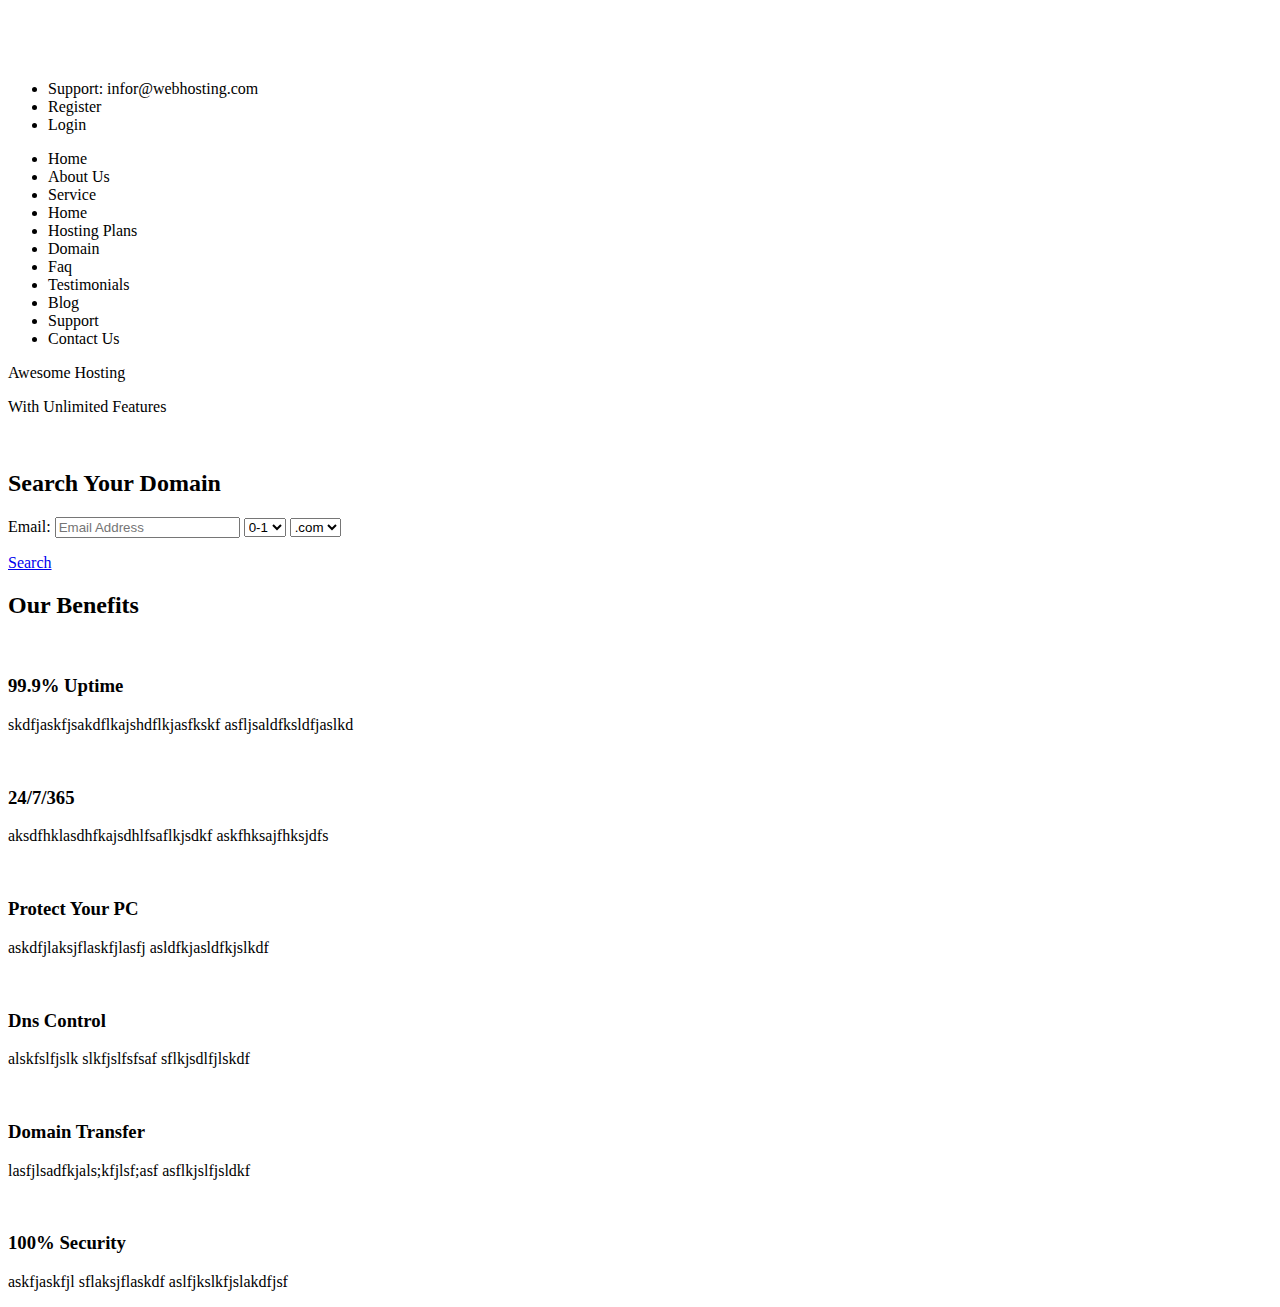
==== index.html @ 9ab11eeb "test" ====
<!DOCTYPE html>
<html>

<head>
    <meta charset="UTF-8">
    <title></title>
    <link rel="stylesheet" type="text/css" href="css/main.css">
</head>

<body>
    <header>
        <div class="wrapper">
            <div class="row">
                <div>
                    <h1><img></h1>
                </div>
                <nav>
                    <ul>
                        <li><a>Support: infor@webhosting.com</a></li>
                        <li><a>Register</a></li>
                        <li><a>Login</a></li>
                    </ul>
                </nav>
            </div>
            <nav>
                <ul>
                    <li><a>Home</a></li>
                    <li><a>About Us</a></li>
                    <li><a>Service</a></li>
                    <li><a>Home</a></li>
                    <li><a>Hosting Plans</a></li>
                    <li><a>Domain</a></li>
                    <li><a>Faq</a></li>
                    <li><a>Testimonials</a></li>
                    <li><a>Blog</a></li>
                    <li><a>Support</a></li>
                    <li><a>Contact Us</a></li>
                </ul>
            </nav>
        </div>
        <div class="bg-img">
            <div class="wrapper">
                <p>Awesome Hosting</p>
                <p>With Unlimited Features</p>
            </div>
        </div>
    </header>

    <section>
        <div class="wrapper row">
            <header>
                <img>
                <h2>Search Your Domain</h2>
            </header>
            <form>
                <label for="email">Email:</label>
                <input type="text" id="email" name="email" placeholder="Email Address">

                <select name="year">
                    <option value="0-1">0-1</option>
                    <option value="2-3">2-3</option>
                    <option value="4-5">4-5</option>
                    <option value="5-6">5-6</option>
                </select>

                <select name="year">
                    <option value=".com">.com</option>
                    <option value=".org">.org</option>
                    <option value=".net">.net</option>
                    <option value=".edu">.edu</option>
                </select>
                <p><a href="#">Search</a></p>

            </form>
        </div>
    </section>

    <section class="wrapper">
        <header>
            <h2>Our Benefits</h2>
        </header>
        <!--First Div Row-->
        <div class="row">
            <!--First Section Row-->
            <section class="row">
                <img>
                <div>
                    <header>
                        <h3>99.9% Uptime</h3>
                    </header>
                    <p>skdfjaskfjsakdflkajshdflkjasfkskf
                        asfljsaldfksldfjaslkd</p>
                </div>
            </section>
            <!--Second Section Row-->
            <section class="row">
                <img>
                <div>
                    <header>
                        <h3>24/7/365</h3>
                    </header>
                    <p>aksdfhklasdhfkajsdhlfsaflkjsdkf
                        askfhksajfhksjdfs</p>
                </div>
            </section>
            <!--Third Section Row-->
            <section class="row">
                <img>
                <div>
                    <header>
                        <h3>Protect Your PC</h3>
                    </header>
                    <p>askdfjlaksjflaskfjlasfj
                        asldfkjasldfkjslkdf</p>
                </div>
            </section>
        </div>

        <!--Second Div Row-->
        <div class="row">
            <!--First Section Row-->
            <section class="row">
                <img>
                <div>
                    <header>
                        <h3>Dns Control</h3>
                    </header>
                    <p>alskfslfjslk slkfjslfsfsaf
                        sflkjsdlfjlskdf</p>
                </div>
            </section>
            <!--Second Section Row-->
            <section class="row">
                <img>
                <div>
                    <header>
                        <h3>Domain Transfer</h3>
                    </header>
                    <p>lasfjlsadfkjals;kfjlsf;asf
                        asflkjslfjsldkf</p>
                </div>
            </section>
            <!--Third Section Row-->
            <section class="row">
                <img>
                <div>
                    <header>
                        <h3>100% Security</h3>
                    </header>
                    <p>askfjaskfjl sflaksjflaskdf
                        aslfjkslkfjslakdfjsf</p>
                </div>
            </section>
        </div>

    </section>
</body>
---- css/main.css ----
@charset "UTF-8";
/* CSS Document */


/*--------------------------------------------------------------
>>> CSS STANDARDS
----------------------------------------------------------------
1. Place in appropriate section
2. Add new sections to the Table of Contents as needed
3. Order properties consistently inside each declaration i.e. alphabetically or by function 
4. Declaration selectors should each occupy a new line
5. Enter one new line between rules
6. Enter more than one new line between categories 
--------------------------------------------------------------*/

/*--------------------------------------------------------------
>>> TABLE OF CONTENTS:
----------------------------------------------------------------
1.0 - Settings: used with preprocessors and contain font, colors definitions, etc.
2.0 - Tools: globally used mixins and functions. Use for preprocessor only.
3.0 - Generic: reset and/or normalize styles, box-sizing definition, etc. 
4.0 - Elements: styling for bare/generic HTML elements 
        - Forms
        - Lists
        - Media
        - Tables
        - Typography: Headings, Paragraphs, Blockquotes, Anchors
5.0 - Objects: class-based selectors which define undecorated design patterns, building blocks
        - Framework
6.0 - Components: specific designed components
        - Buttons
        - Header
        - Navigation 
7.0 - Utilities: utilities and helper classes with ability to override anything which goes before in the triangle, eg. hide helper class
        - Alignment	    
        - Color
        - Size

--------------------------------------------------------------*/

/*--------------------------------------------------------------
4.0 - ELEMENTS 
-------------------------------------------------------------- */

/* -- FORMS -- */
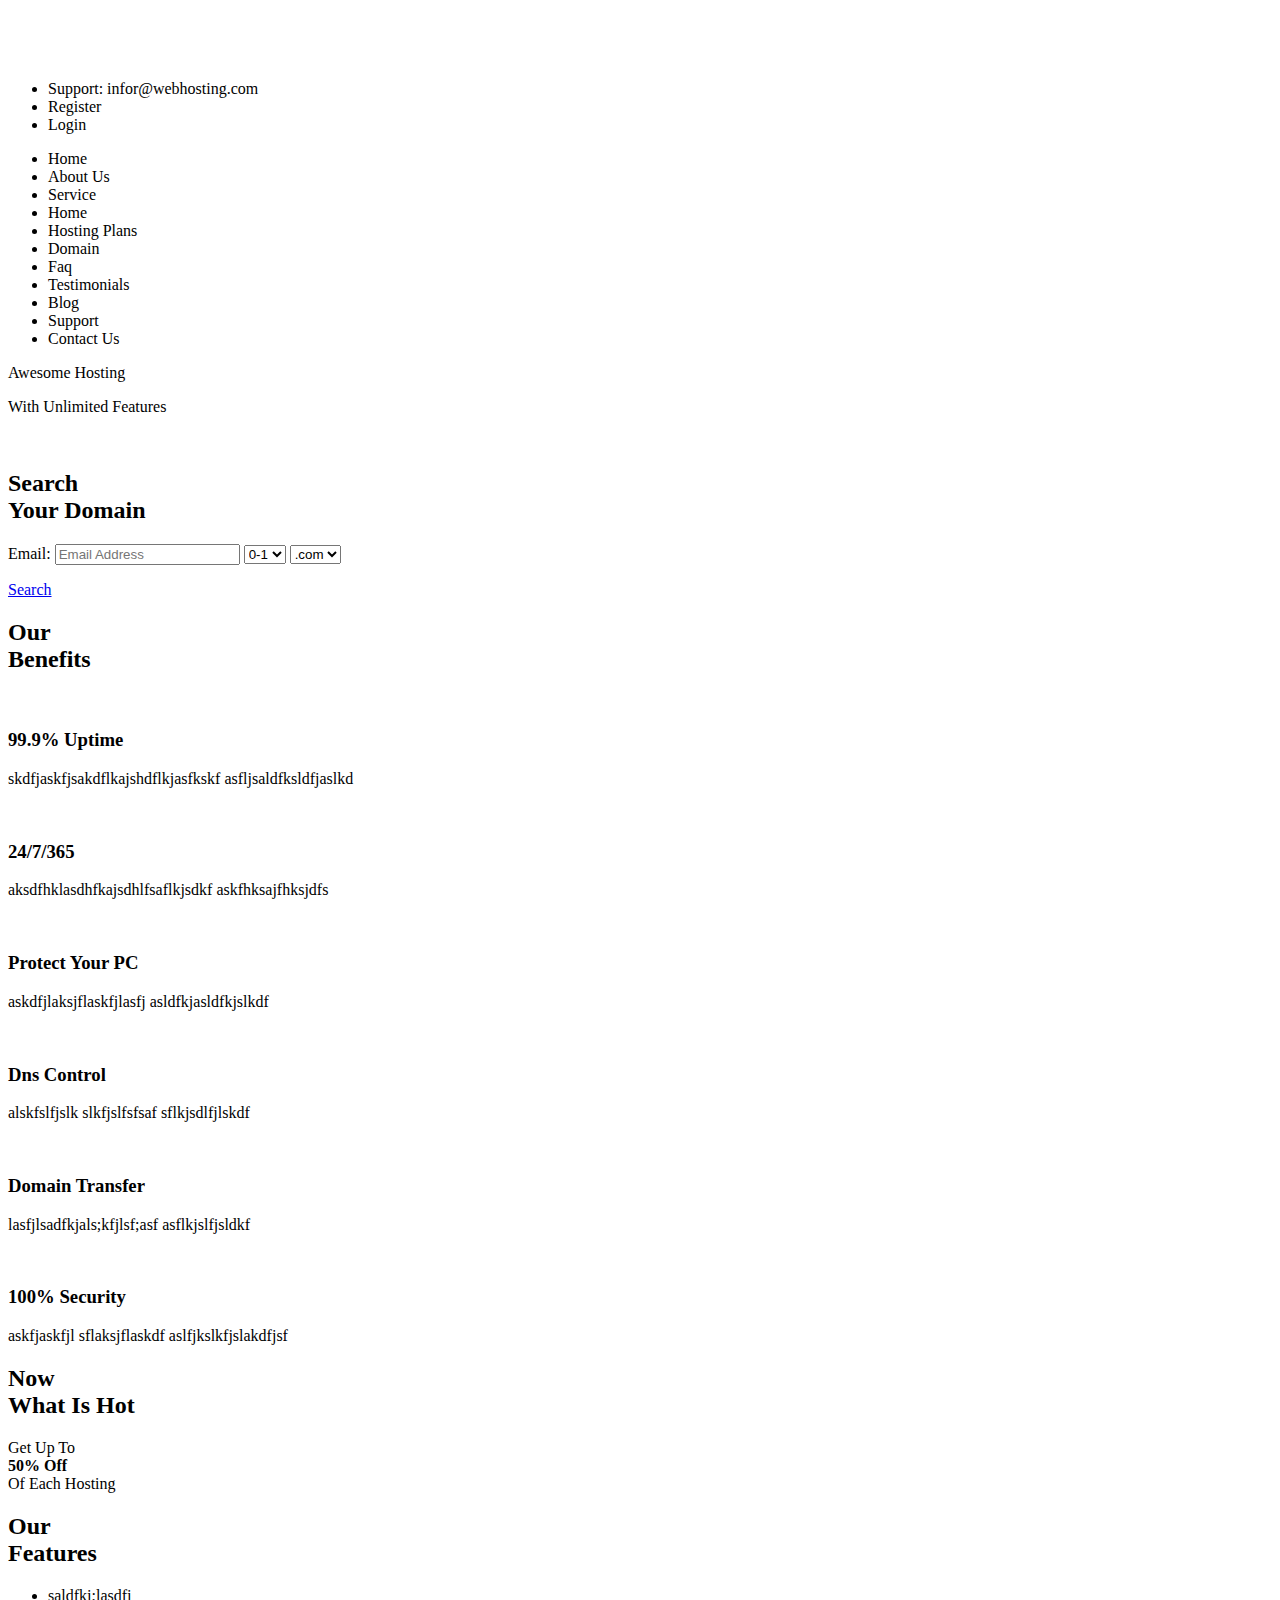
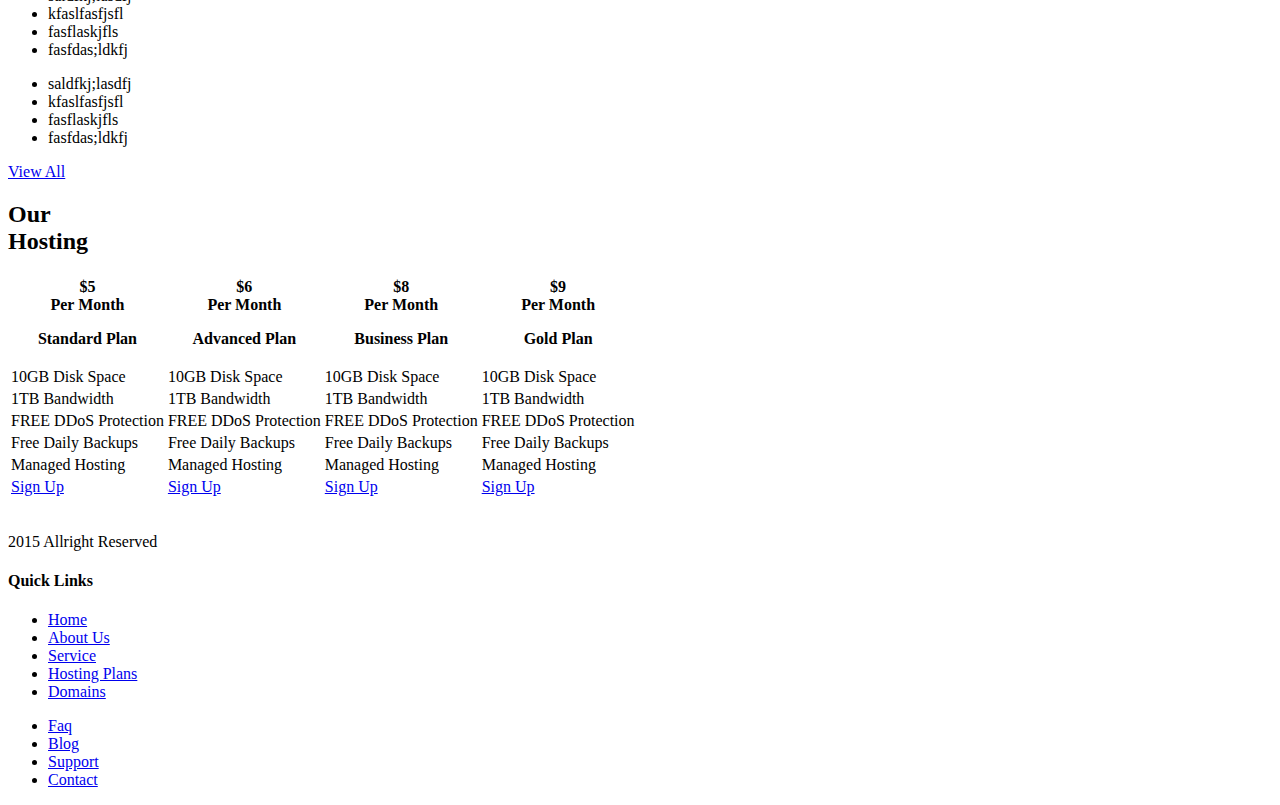
==== commit 0b359847: "Almost Finished HTML" ====
--- a/index.html
+++ b/index.html
@@ -50,7 +50,7 @@
         <div class="wrapper row">
             <header>
                 <img>
-                <h2>Search Your Domain</h2>
+                <h2>Search<br> Your Domain</h2>
             </header>
             <form>
                 <label for="email">Email:</label>
@@ -77,7 +77,7 @@
 
     <section class="wrapper">
         <header>
-            <h2>Our Benefits</h2>
+            <h2>Our<br> Benefits</h2>
         </header>
         <!--First Div Row-->
         <div class="row">
@@ -154,4 +154,162 @@
         </div>
 
     </section>
+
+    <div id="bg-yellow">
+        <div class="wrapper row">
+            <section>
+                <header>
+                    <h2>Now <br>What Is Hot</h2>
+                </header>
+                <div id="bg-white">
+                    <p>Get Up To <br><b>50% Off</b><br>Of Each Hosting</p>
+                </div>
+            </section>
+
+            <section>
+                <header>
+                    <h2>Our<br> Features</h2>
+                </header>
+
+                <!--FIRST DIV-->
+                <div class="row">
+                    <div>
+                        <ul>
+                            <li>saldfkj;lasdfj</li>
+                            <li>kfaslfasfjsfl</li>
+                            <li>fasflaskjfls</li>
+                            <li>fasfdas;ldkfj</li>
+                        </ul>
+                    </div>
+
+                    <!--SECOND DIV-->
+                    <div>
+                        <ul>
+                            <li>saldfkj;lasdfj</li>
+                            <li>kfaslfasfjsfl</li>
+                            <li>fasflaskjfls</li>
+                            <li>fasfdas;ldkfj</li>
+                        </ul>
+                    </div>
+                </div>
+
+                <p><a href="#">View All</a></p>
+
+            </section>
+        </div>
+    </div>
+
+    <section class="wrapper">
+        <header>
+            <h2>Our <br>Hosting</h2>
+        </header>
+
+        <!--TABLE-->
+
+        <table>
+            <thead>
+                <tr>
+                    <th>$5 <br>Per Month<br>
+                        <p>Standard Plan</p>
+                    </th>
+                    <th>$6 <br>Per Month<br>
+                        <p>Advanced Plan</p>
+                    </th>
+                    <th>$8 <br>Per Month<br>
+                        <p>Business Plan</p>
+                    </th>
+                    <th>$9 <br>Per Month<br>
+                        <p>Gold Plan</p>
+                    </th>
+                </tr>
+            </thead>
+
+            <tbody>
+
+                <!--FIRST TR-->
+                <tr>
+                    <td>10GB Disk Space</td>
+                    <td>10GB Disk Space</td>
+                    <td>10GB Disk Space</td>
+                    <td>10GB Disk Space</td>
+                </tr>
+                <!--SECOND TR-->
+                <tr>
+                    <td>1TB Bandwidth</td>
+                    <td>1TB Bandwidth</td>
+                    <td>1TB Bandwidth</td>
+                    <td>1TB Bandwidth</td>
+                </tr>
+                <!--THIRD TR-->
+                <tr>
+                    <td>FREE DDoS Protection</td>
+                    <td>FREE DDoS Protection</td>
+                    <td>FREE DDoS Protection</td>
+                    <td>FREE DDoS Protection</td>
+                </tr>
+                <!--FOURTH TR-->
+                <tr>
+                    <td>Free Daily Backups</td>
+                    <td>Free Daily Backups</td>
+                    <td>Free Daily Backups</td>
+                    <td>Free Daily Backups</td>
+                </tr>
+                <!--FIFTH TR-->
+                <tr>
+                    <td>Managed Hosting</td>
+                    <td>Managed Hosting</td>
+                    <td>Managed Hosting</td>
+                    <td>Managed Hosting</td>
+                </tr>
+                <!--SIGN UP TR-->
+                <tr>
+                    <td><a href="#">Sign Up</a></td>
+                    <td><a href="#">Sign Up</a></td>
+                    <td><a href="#">Sign Up</a></td>
+                    <td><a href="#">Sign Up</a></td>
+                </tr>
+
+            </tbody>
+        </table>
+    </section>
+
+    <footer>
+        <div class="wrapper row">
+            <div>
+                <img>
+                <p>2015 <!--INSERT COPY RIGHT THING-->Allright Reserved</p>
+            </div>
+            <section>
+                <h4>Quick Links</h4>
+                <nav class="row">
+
+                    <!--FIRST DIV-->
+                    <div>
+                        <ul>
+                            <li><a href="#">Home</a></li>
+                            <li><a href="#">About Us</a></li>
+                            <li><a href="#">Service</a></li>
+                            <li><a href="#">Hosting Plans</a></li>
+                            <li><a href="#">Domains</a></li>
+                        </ul>
+                    </div>
+
+                     <!--SECOND DIV-->
+                     <div>
+                            <ul>
+                                <li><a href="#">Faq</a></li>
+                                <li><a href="#">Blog</a></li>
+                                <li><a href="#">Support</a></li>
+                                <li><a href="#">Contact</a></li>
+                            </ul>
+                        </div>
+
+                </nav>
+            </section>
+        </div>
+    </footer>
+
+
+
+
 </body>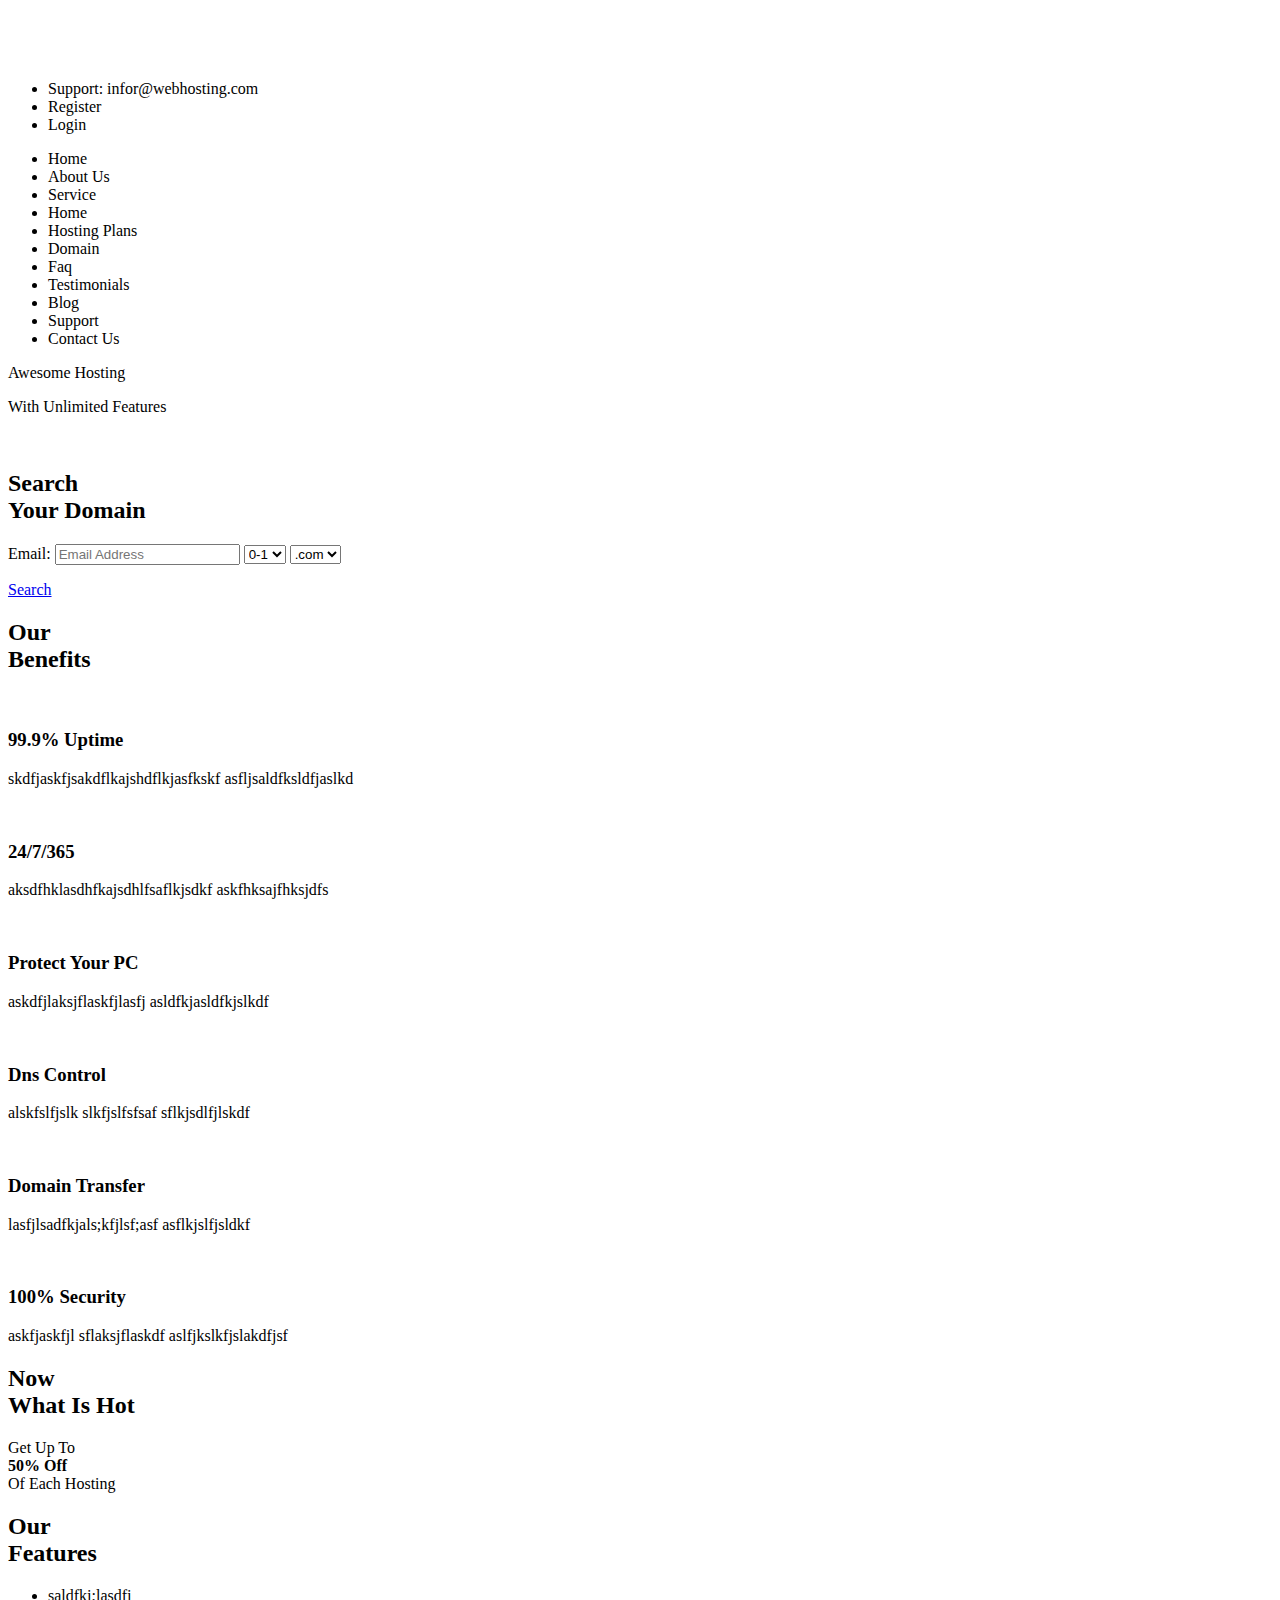
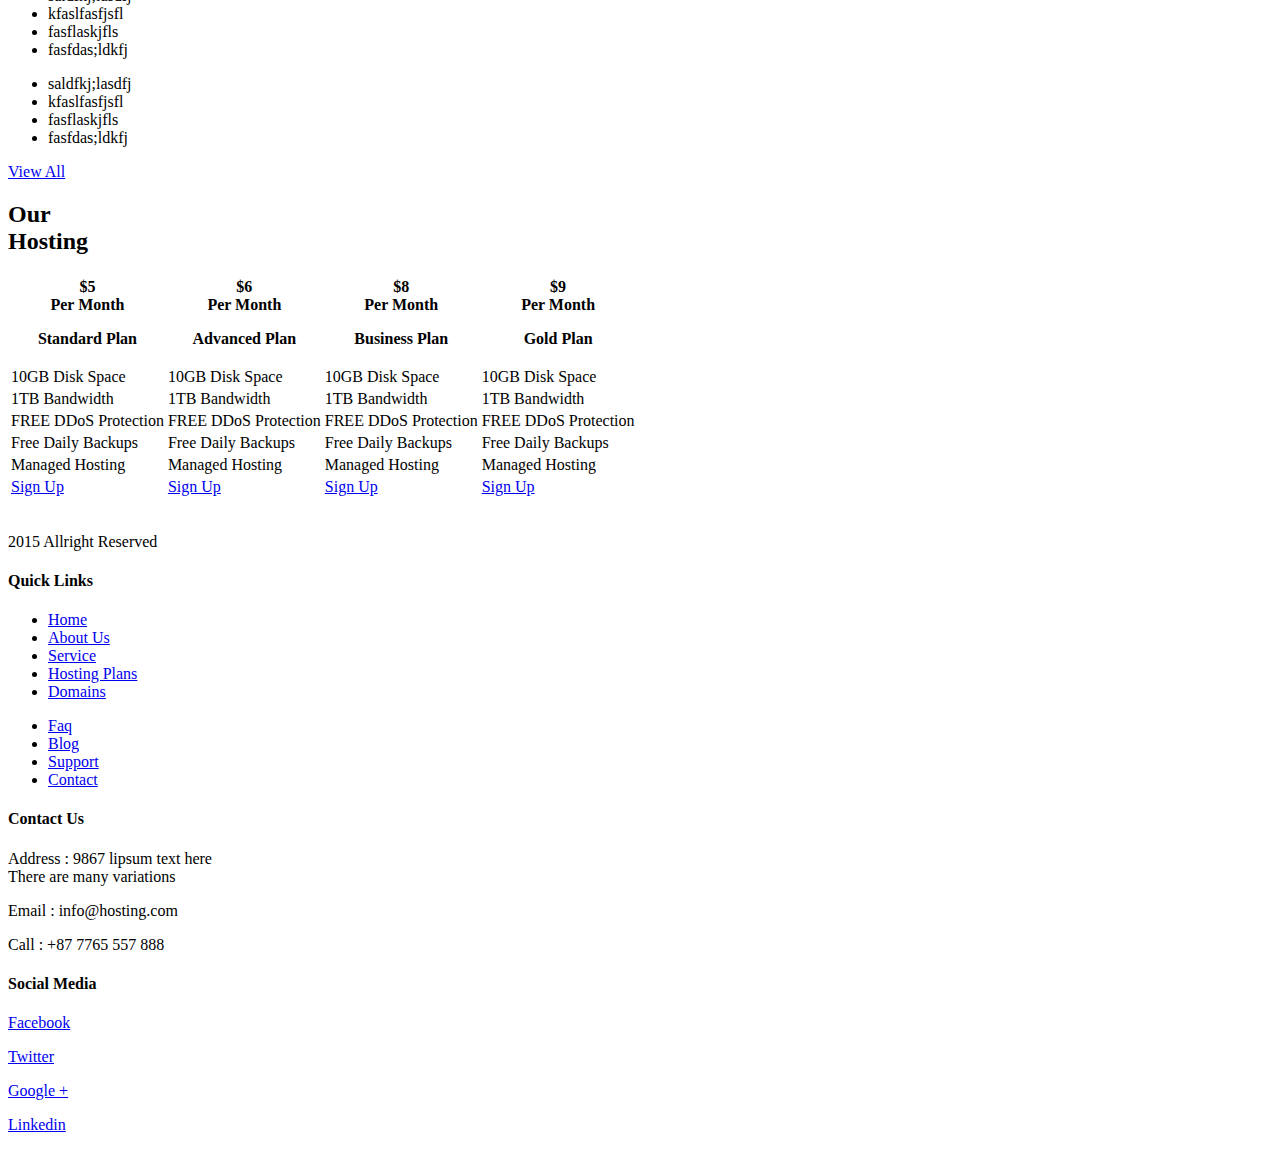
==== commit 6979fcad: "Finished HTML" ====
--- a/index.html
+++ b/index.html
@@ -277,7 +277,8 @@
         <div class="wrapper row">
             <div>
                 <img>
-                <p>2015 <!--INSERT COPY RIGHT THING-->Allright Reserved</p>
+                <p>2015
+                    <!--INSERT COPY RIGHT THING-->Allright Reserved</p>
             </div>
             <section>
                 <h4>Quick Links</h4>
@@ -294,18 +295,32 @@
                         </ul>
                     </div>
 
-                     <!--SECOND DIV-->
-                     <div>
-                            <ul>
-                                <li><a href="#">Faq</a></li>
-                                <li><a href="#">Blog</a></li>
-                                <li><a href="#">Support</a></li>
-                                <li><a href="#">Contact</a></li>
-                            </ul>
-                        </div>
-
+                    <!--SECOND DIV-->
+                    <div>
+                        <ul>
+                            <li><a href="#">Faq</a></li>
+                            <li><a href="#">Blog</a></li>
+                            <li><a href="#">Support</a></li>
+                            <li><a href="#">Contact</a></li>
+                        </ul>
+                    </div>
                 </nav>
             </section>
+
+            <section>
+                <h4>Contact Us</h4>
+                <p>Address : 9867 lipsum text here <br> There are many variations</p>
+                <p>Email : info@hosting.com</p>
+                <p>Call : +87 7765 557 888</p>
+            </section>
+
+            <section>
+                <h4>Social Media</h4>
+                <p><a href="https://www.facebook.com/">Facebook</a></p>
+                <p><a href="https://twitter.com/?lang=en">Twitter</a></p>
+                <p><a href="https://aboutme.google.com/u/0/?referer=gplus">Google +</a></p>
+                <p><a href="https://www.linkedin.com/">Linkedin</a></p>
+            </section>
         </div>
     </footer>
 
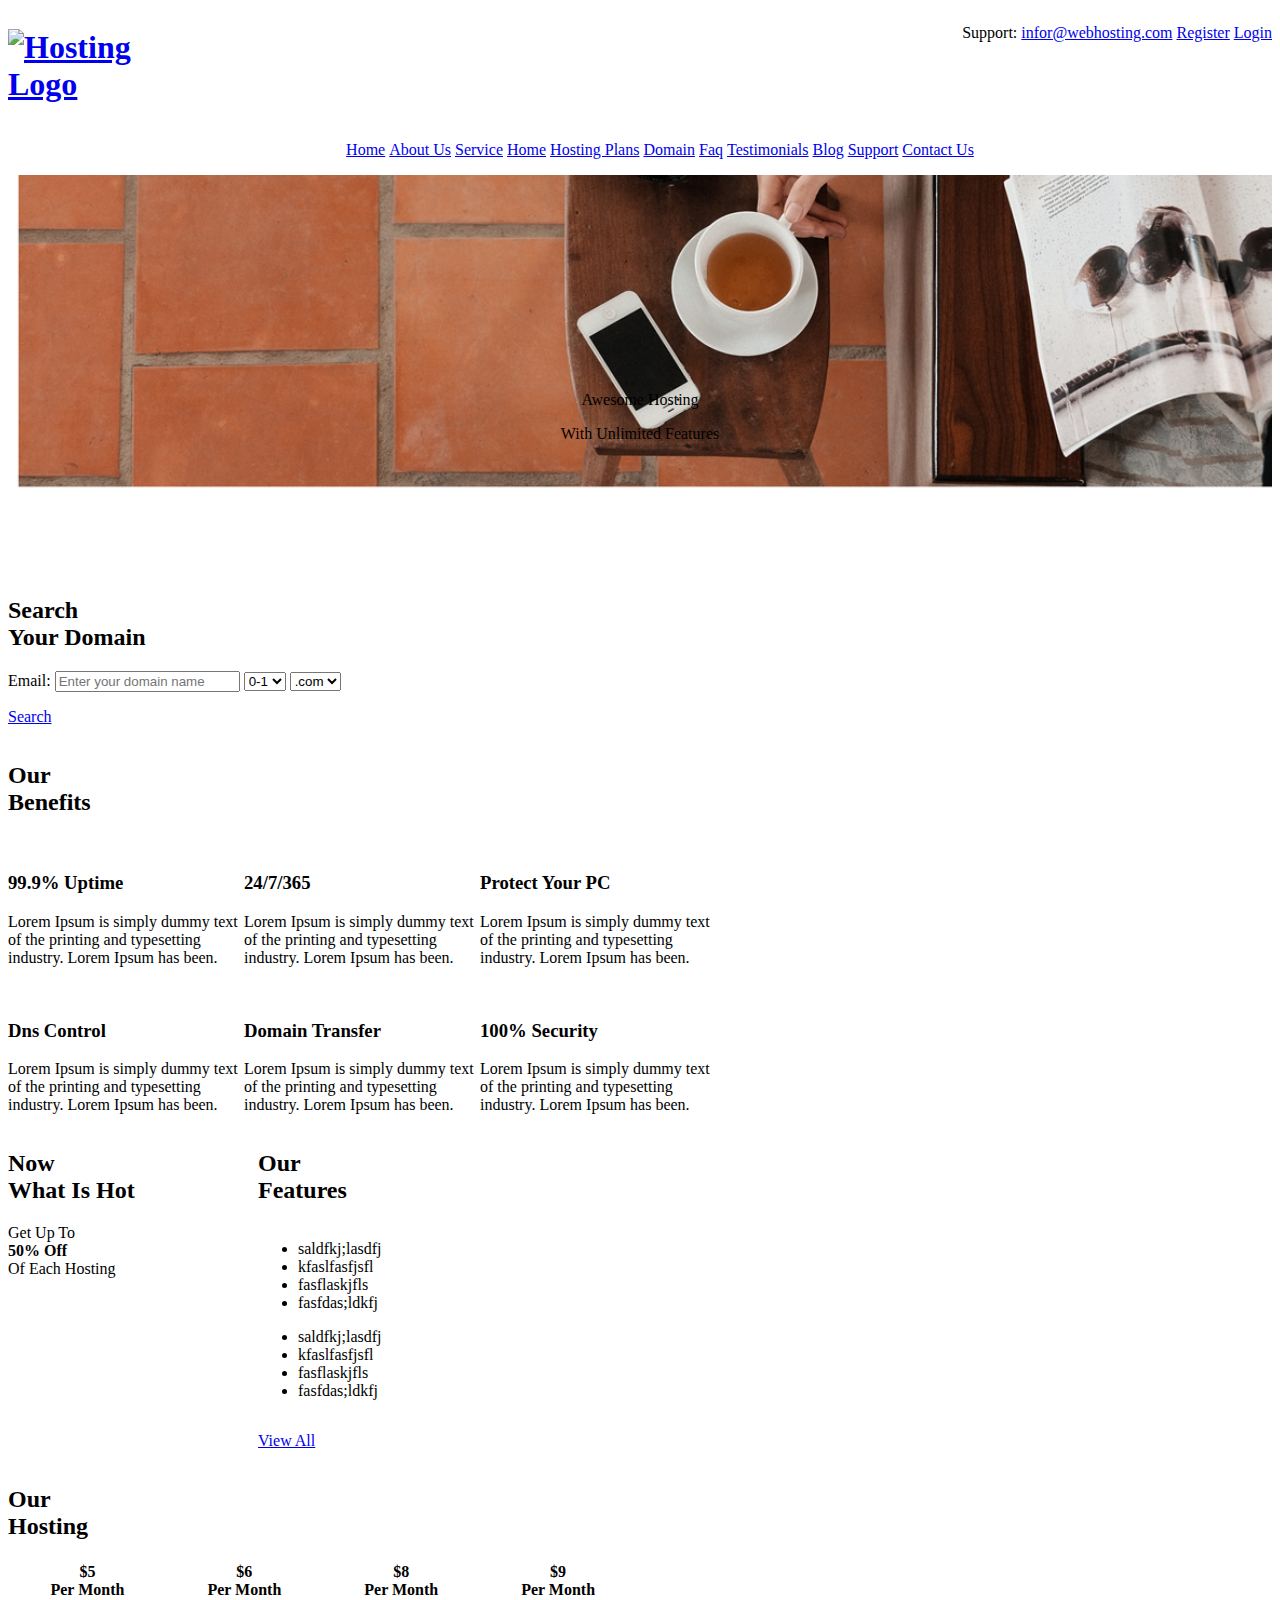
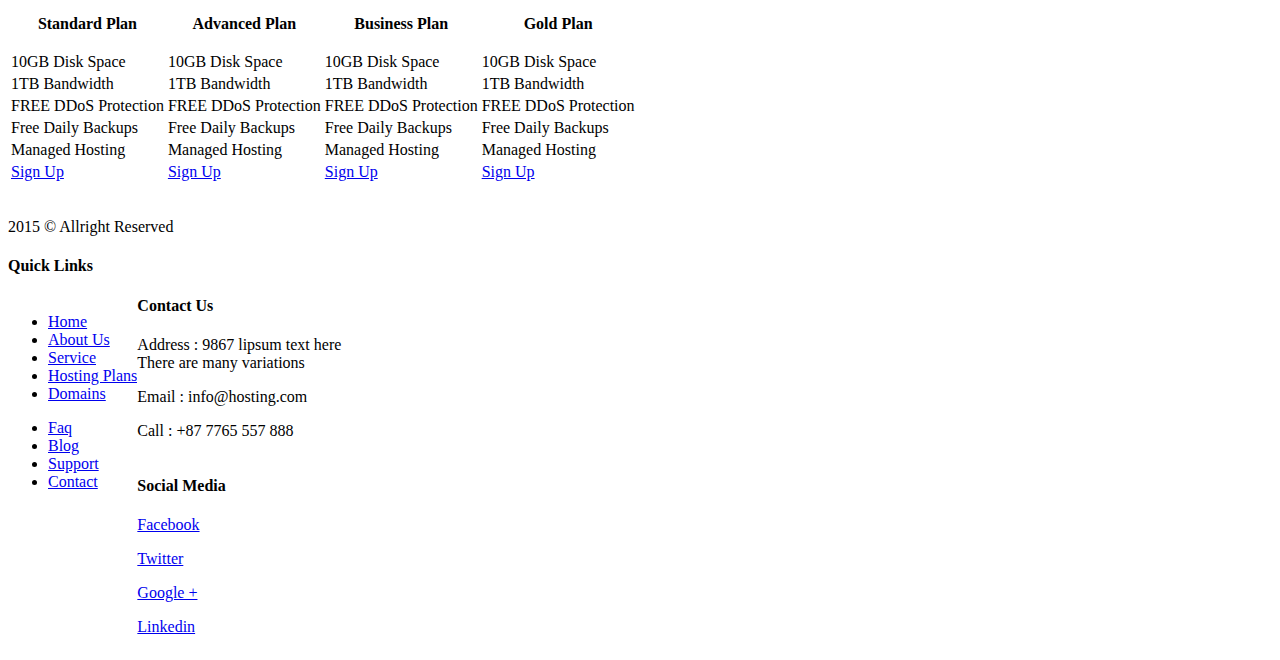
==== commit 4a3c6b6d: "Started working on CSS and finished HTML" ====
--- a/index.html
+++ b/index.html
@@ -11,34 +11,34 @@
     <header>
         <div class="wrapper">
             <div class="row">
-                <div>
-                    <h1><img></h1>
+                <div id="logo">
+                    <h1><a href="#"><img src="" alt="Hosting Logo"></a></h1>
                 </div>
                 <nav>
                     <ul>
-                        <li><a>Support: infor@webhosting.com</a></li>
-                        <li><a>Register</a></li>
-                        <li><a>Login</a></li>
+                        <li><a>Support: <a href="mailto:infor@webhosting.com">infor@webhosting.com</a></li>
+                        <li><a href="#">Register</a></li>
+                        <li><a href="#">Login</a></li>
                     </ul>
                 </nav>
             </div>
             <nav>
                 <ul>
-                    <li><a>Home</a></li>
-                    <li><a>About Us</a></li>
-                    <li><a>Service</a></li>
-                    <li><a>Home</a></li>
-                    <li><a>Hosting Plans</a></li>
-                    <li><a>Domain</a></li>
-                    <li><a>Faq</a></li>
-                    <li><a>Testimonials</a></li>
-                    <li><a>Blog</a></li>
-                    <li><a>Support</a></li>
-                    <li><a>Contact Us</a></li>
+                    <li><a href="#">Home</a></li>
+                    <li><a href="#">About Us</a></li>
+                    <li><a href="#">Service</a></li>
+                    <li><a href="#">Home</a></li>
+                    <li><a href="#">Hosting Plans</a></li>
+                    <li><a href="#">Domain</a></li>
+                    <li><a href="#">Faq</a></li>
+                    <li><a href="#">Testimonials</a></li>
+                    <li><a href="#">Blog</a></li>
+                    <li><a href="#">Support</a></li>
+                    <li><a href="#">Contact Us</a></li>
                 </ul>
             </nav>
         </div>
-        <div class="bg-img">
+        <div id="bg-header">
             <div class="wrapper">
                 <p>Awesome Hosting</p>
                 <p>With Unlimited Features</p>
@@ -54,7 +54,7 @@
             </header>
             <form>
                 <label for="email">Email:</label>
-                <input type="text" id="email" name="email" placeholder="Email Address">
+                <input type="text" id="email" name="email" placeholder="Enter your domain name">
 
                 <select name="year">
                     <option value="0-1">0-1</option>
@@ -63,7 +63,7 @@
                     <option value="5-6">5-6</option>
                 </select>
 
-                <select name="year">
+                <select name="domain">
                     <option value=".com">.com</option>
                     <option value=".org">.org</option>
                     <option value=".net">.net</option>
@@ -82,36 +82,33 @@
         <!--First Div Row-->
         <div class="row">
             <!--First Section Row-->
-            <section class="row">
+            <section class="col-1-3 row">
                 <img>
                 <div>
                     <header>
                         <h3>99.9% Uptime</h3>
                     </header>
-                    <p>skdfjaskfjsakdflkajshdflkjasfkskf
-                        asfljsaldfksldfjaslkd</p>
+                    <p>Lorem Ipsum is simply dummy text of the printing and typesetting industry. Lorem Ipsum has been.</p>
                 </div>
             </section>
             <!--Second Section Row-->
-            <section class="row">
+            <section class="col-1-3 row">
                 <img>
                 <div>
                     <header>
                         <h3>24/7/365</h3>
                     </header>
-                    <p>aksdfhklasdhfkajsdhlfsaflkjsdkf
-                        askfhksajfhksjdfs</p>
+                    <p>Lorem Ipsum is simply dummy text of the printing and typesetting industry. Lorem Ipsum has been.</p>
                 </div>
             </section>
             <!--Third Section Row-->
-            <section class="row">
+            <section class="col-1-3 row">
                 <img>
                 <div>
                     <header>
                         <h3>Protect Your PC</h3>
                     </header>
-                    <p>askdfjlaksjflaskfjlasfj
-                        asldfkjasldfkjslkdf</p>
+                    <p>Lorem Ipsum is simply dummy text of the printing and typesetting industry. Lorem Ipsum has been.</p>
                 </div>
             </section>
         </div>
@@ -119,36 +116,33 @@
         <!--Second Div Row-->
         <div class="row">
             <!--First Section Row-->
-            <section class="row">
+            <section class="col-1-3 row">
                 <img>
                 <div>
                     <header>
                         <h3>Dns Control</h3>
                     </header>
-                    <p>alskfslfjslk slkfjslfsfsaf
-                        sflkjsdlfjlskdf</p>
+                    <p>Lorem Ipsum is simply dummy text of the printing and typesetting industry. Lorem Ipsum has been.</p>
                 </div>
             </section>
             <!--Second Section Row-->
-            <section class="row">
+            <section class="col-1-3 row">
                 <img>
                 <div>
                     <header>
                         <h3>Domain Transfer</h3>
                     </header>
-                    <p>lasfjlsadfkjals;kfjlsf;asf
-                        asflkjslfjsldkf</p>
+                    <p>Lorem Ipsum is simply dummy text of the printing and typesetting industry. Lorem Ipsum has been.</p>
                 </div>
             </section>
             <!--Third Section Row-->
-            <section class="row">
+            <section class="col-1-3 row">
                 <img>
                 <div>
                     <header>
                         <h3>100% Security</h3>
                     </header>
-                    <p>askfjaskfjl sflaksjflaskdf
-                        aslfjkslkfjslakdfjsf</p>
+                    <p>Lorem Ipsum is simply dummy text of the printing and typesetting industry. Lorem Ipsum has been.</p>
                 </div>
             </section>
         </div>
@@ -261,15 +255,17 @@
                     <td>Managed Hosting</td>
                     <td>Managed Hosting</td>
                 </tr>
-                <!--SIGN UP TR-->
+            </tbody>
+            <!--SIGN UP TR-->
+            <tfoot>
                 <tr>
                     <td><a href="#">Sign Up</a></td>
                     <td><a href="#">Sign Up</a></td>
                     <td><a href="#">Sign Up</a></td>
                     <td><a href="#">Sign Up</a></td>
                 </tr>
-
-            </tbody>
+            </tfoot>
+
         </table>
     </section>
 
@@ -277,8 +273,7 @@
         <div class="wrapper row">
             <div>
                 <img>
-                <p>2015
-                    <!--INSERT COPY RIGHT THING-->Allright Reserved</p>
+                <p>2015 © Allright Reserved</p>
             </div>
             <section>
                 <h4>Quick Links</h4>
--- a/css/main.css
+++ b/css/main.css
@@ -42,4 +42,55 @@
 4.0 - ELEMENTS 
 -------------------------------------------------------------- */
 
-/* -- FORMS -- */ +/* -- FORMS -- */ 
+
+/*--------------------------------------------------------------
+5.0 - OBJECTS 
+-------------------------------------------------------------- */
+
+/* -- Framework -- */
+
+.row {
+        overflow: auto;
+}
+
+#bg-header {
+        background:url("../img/bg-coffee.png") no-repeat center;
+        background-size: cover;
+        padding-top: 200px;
+        padding-bottom: 100px;
+}
+
+#bg-header, div.wrapper > nav > ul {
+        text-align: center;
+}
+
+#bg-header > div {
+        margin: 0 auto;
+}
+
+div.wrapper > nav > ul > li, div > nav > ul > li {
+        display: inline-block;
+}
+
+.col-1-3 {
+        width: 236px;
+}
+
+#logo {
+        width: 170px;
+        float: left;
+}
+
+body > header > div.wrapper > div > nav {
+        float: right;
+}
+
+.col-1-3, #bg-yellow > div > section:nth-child(1), body > footer > div > section:nth-child(2) > nav, body > footer > div > section:nth-child(4) {
+        float: left;
+}
+
+#bg-yellow > div > section:nth-child(2) {
+        padding-left: 250px;
+}
+
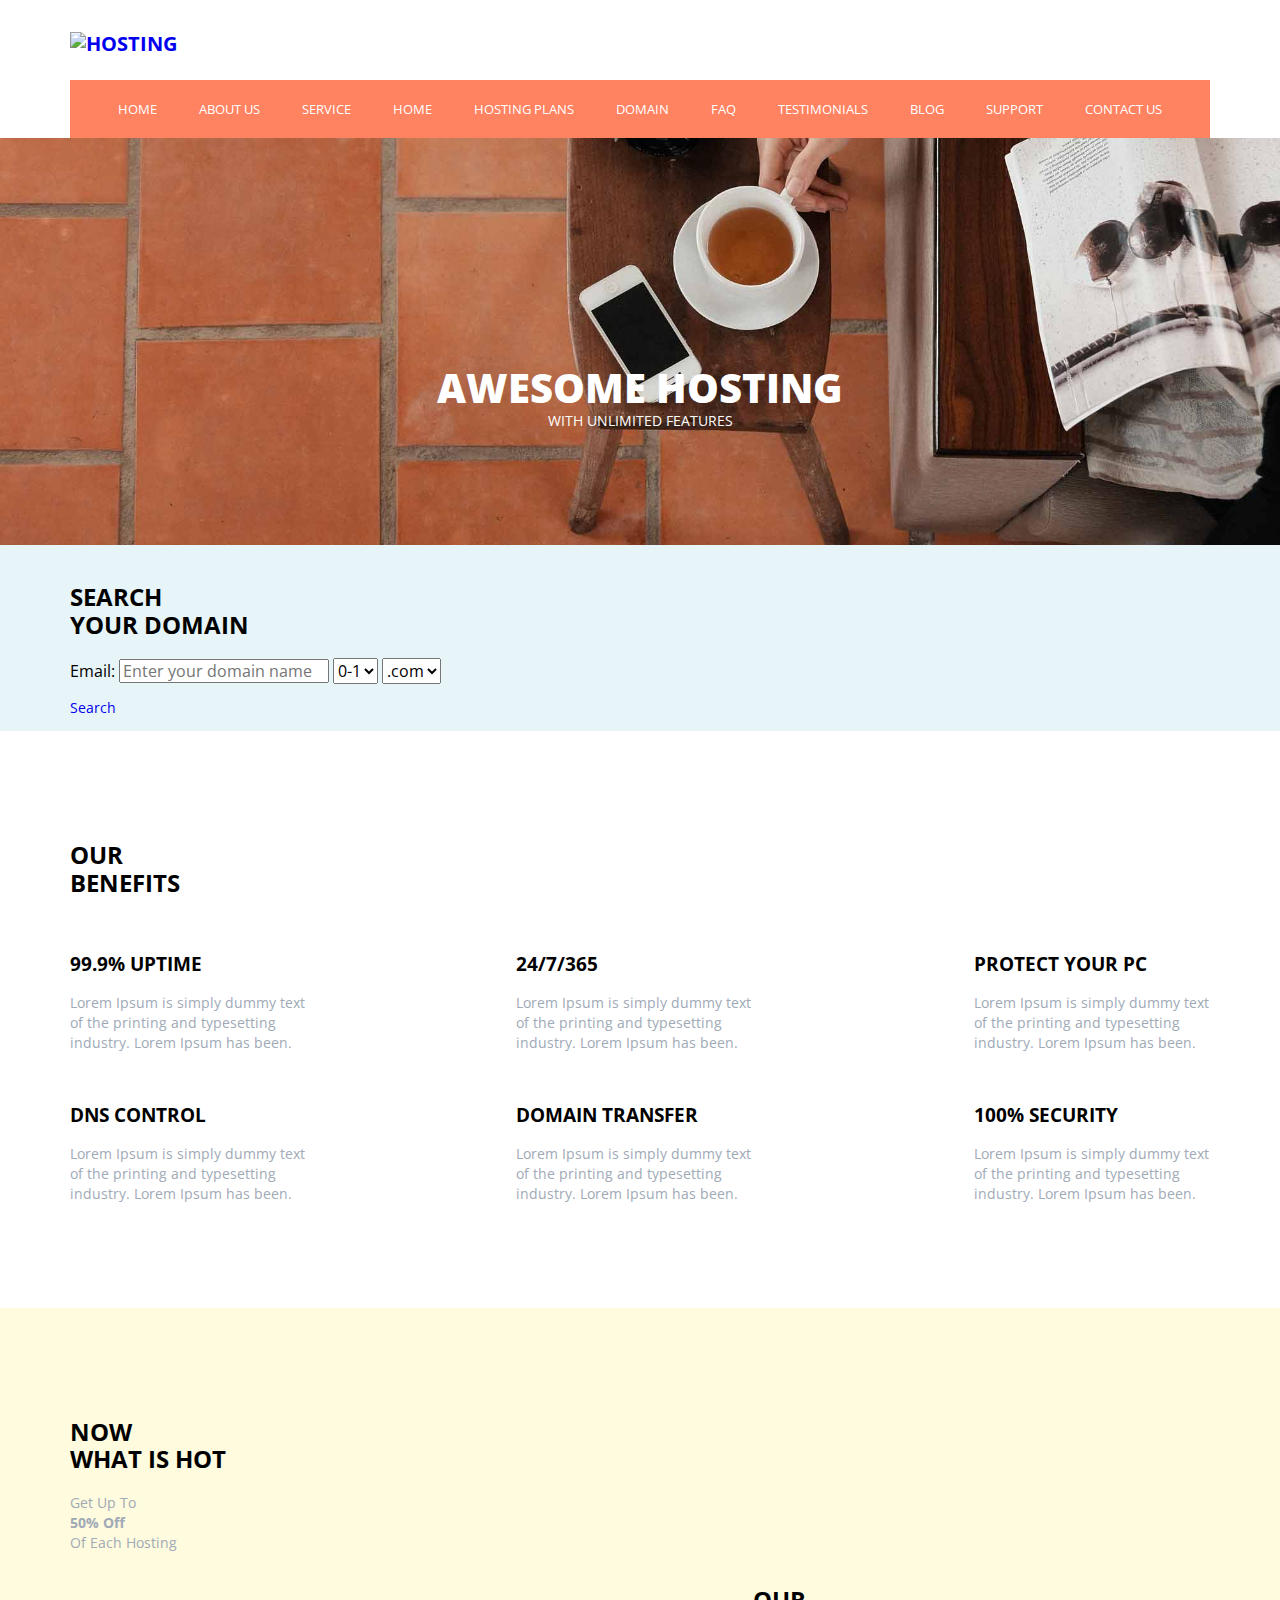
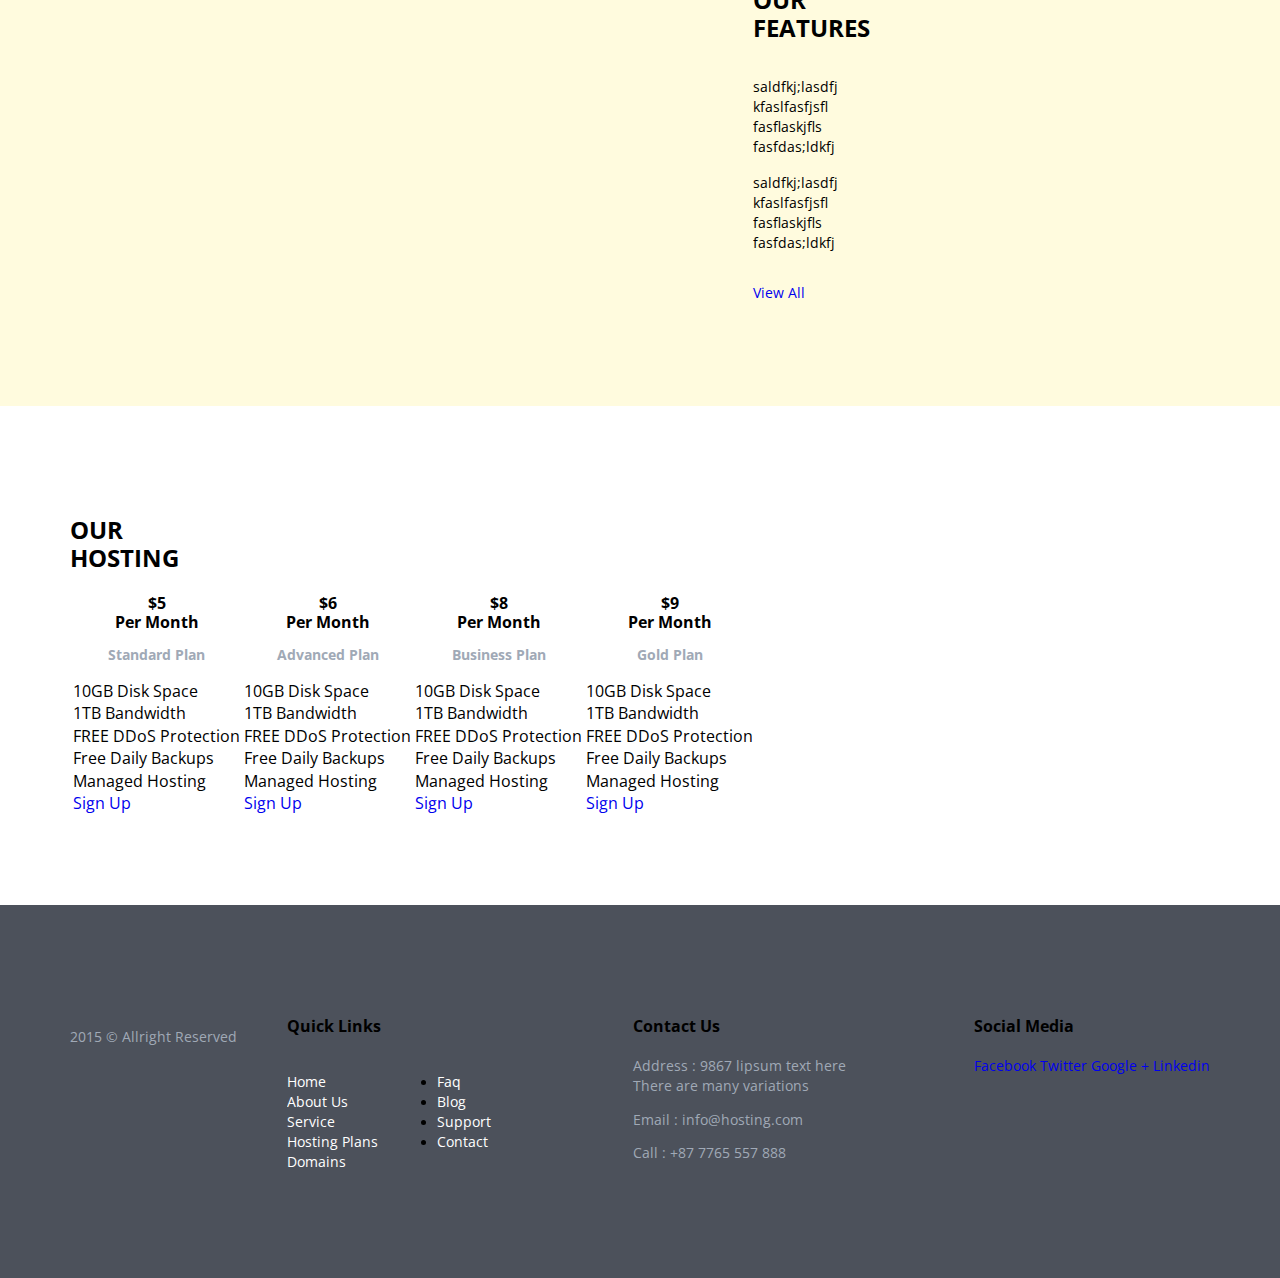
==== commit c48cc331: "Continue continue CSS" ====
--- a/index.html
+++ b/index.html
@@ -4,7 +4,9 @@
 <head>
     <meta charset="UTF-8">
     <title></title>
+    <link rel="stylesheet" type="text/css" href="css/normalize.css">
     <link rel="stylesheet" type="text/css" href="css/main.css">
+    <link href="https://fonts.googleapis.com/css?family=Open+Sans:300,400,700,800&display=swap" rel="stylesheet">
 </head>
 
 <body>
@@ -12,7 +14,7 @@
         <div class="wrapper">
             <div class="row">
                 <div id="logo">
-                    <h1><a href="#"><img src="" alt="Hosting Logo"></a></h1>
+                    <h1><a href="#"><img src="" alt="Hosting"></a></h1>
                 </div>
                 <nav>
                     <ul>
@@ -88,7 +90,8 @@
                     <header>
                         <h3>99.9% Uptime</h3>
                     </header>
-                    <p>Lorem Ipsum is simply dummy text of the printing and typesetting industry. Lorem Ipsum has been.</p>
+                    <p>Lorem Ipsum is simply dummy text of the printing and typesetting industry. Lorem Ipsum has been.
+                    </p>
                 </div>
             </section>
             <!--Second Section Row-->
@@ -98,7 +101,8 @@
                     <header>
                         <h3>24/7/365</h3>
                     </header>
-                    <p>Lorem Ipsum is simply dummy text of the printing and typesetting industry. Lorem Ipsum has been.</p>
+                    <p>Lorem Ipsum is simply dummy text of the printing and typesetting industry. Lorem Ipsum has been.
+                    </p>
                 </div>
             </section>
             <!--Third Section Row-->
@@ -108,7 +112,8 @@
                     <header>
                         <h3>Protect Your PC</h3>
                     </header>
-                    <p>Lorem Ipsum is simply dummy text of the printing and typesetting industry. Lorem Ipsum has been.</p>
+                    <p>Lorem Ipsum is simply dummy text of the printing and typesetting industry. Lorem Ipsum has been.
+                    </p>
                 </div>
             </section>
         </div>
@@ -122,7 +127,8 @@
                     <header>
                         <h3>Dns Control</h3>
                     </header>
-                    <p>Lorem Ipsum is simply dummy text of the printing and typesetting industry. Lorem Ipsum has been.</p>
+                    <p>Lorem Ipsum is simply dummy text of the printing and typesetting industry. Lorem Ipsum has been.
+                    </p>
                 </div>
             </section>
             <!--Second Section Row-->
@@ -132,7 +138,8 @@
                     <header>
                         <h3>Domain Transfer</h3>
                     </header>
-                    <p>Lorem Ipsum is simply dummy text of the printing and typesetting industry. Lorem Ipsum has been.</p>
+                    <p>Lorem Ipsum is simply dummy text of the printing and typesetting industry. Lorem Ipsum has been.
+                    </p>
                 </div>
             </section>
             <!--Third Section Row-->
@@ -142,7 +149,8 @@
                     <header>
                         <h3>100% Security</h3>
                     </header>
-                    <p>Lorem Ipsum is simply dummy text of the printing and typesetting industry. Lorem Ipsum has been.</p>
+                    <p>Lorem Ipsum is simply dummy text of the printing and typesetting industry. Lorem Ipsum has been.
+                    </p>
                 </div>
             </section>
         </div>
@@ -289,16 +297,14 @@
                             <li><a href="#">Domains</a></li>
                         </ul>
                     </div>
-
-                    <!--SECOND DIV-->
-                    <div>
-                        <ul>
-                            <li><a href="#">Faq</a></li>
-                            <li><a href="#">Blog</a></li>
-                            <li><a href="#">Support</a></li>
-                            <li><a href="#">Contact</a></li>
-                        </ul>
-                    </div>
+                <div>
+                    <ul>
+                        <li><a href="#">Faq</a></li>
+                        <li><a href="#">Blog</a></li>
+                        <li><a href="#">Support</a></li>
+                        <li><a href="#">Contact</a></li>
+                    </ul>
+                </div>
                 </nav>
             </section>
 
@@ -311,10 +317,12 @@
 
             <section>
                 <h4>Social Media</h4>
-                <p><a href="https://www.facebook.com/">Facebook</a></p>
-                <p><a href="https://twitter.com/?lang=en">Twitter</a></p>
-                <p><a href="https://aboutme.google.com/u/0/?referer=gplus">Google +</a></p>
-                <p><a href="https://www.linkedin.com/">Linkedin</a></p>
+                <ul>
+                    <li><span><a href="https://www.facebook.com/">Facebook</a></span></li>
+                    <li><span><a href="https://twitter.com/?lang=en">Twitter</a></span></li>
+                    <li><span><a href="https://aboutme.google.com/u/0/?referer=gplus">Google +</a></span></li>
+                    <li><span><a href="https://www.linkedin.com/">Linkedin</a></span></li>
+                </ul>
             </section>
         </div>
     </footer>
--- a/css/main.css
+++ b/css/main.css
@@ -38,24 +38,115 @@
 
 --------------------------------------------------------------*/
 
+* {
+        -webkit-box-sizing: border-box;
+        -moz-box-sizing: border-box;
+        -ms-box-sizing: border-box;
+        -o-box-sizing: border-box;
+        box-sizing: border-box;
+        font-family: 'Open Sans', sans-serif;
+    
+    }
+
 /*--------------------------------------------------------------
 4.0 - ELEMENTS 
 -------------------------------------------------------------- */
 
-/* -- FORMS -- */ 
+/* -- LISTS -- */ 
+
+ul {
+        padding: 0;
+}
+
+/* -- ANCHORS -- */ 
+
+a {
+        text-decoration: none;
+}
+
+
 
 /*--------------------------------------------------------------
 5.0 - OBJECTS 
 -------------------------------------------------------------- */
 
 /* -- Framework -- */
+
+.wrapper {
+        width: 1140px;
+        margin: 0 auto;
+}
 
 .row {
         overflow: auto;
 }
 
+body > footer > div > section:nth-child(3) {
+        margin-left: 118px;
+}
+
+.col-1-3:nth-child(2) {
+        margin-left: 210px;
+}
+
+
+body > footer > div > section:nth-child(2) {
+        margin-left: 50px;
+}
+
+.col-1-3 {
+        width: 236px;
+}
+
+#bg-yellow > div > section:nth-child(1) {
+        width: 358px;
+}
+
+#bg-yellow > div > section:nth-child(2) {
+        width: 457px;
+}
+
+body > footer > div > section:nth-child(2) {
+        width: 209px;
+}
+
+footer > div > section:nth-child(5) {
+        width: 165px;
+}
+
+body > footer > div > section:nth-child(2) {
+        width: 228px;
+}
+
+body > footer > div > section:nth-child(2) > nav > div:nth-child(1), footer > nav > div:nth-child(2) {
+        width: 150px;
+}
+
+body > header > div.wrapper > div > nav, .col-1-3:last-child, #bg-yellow > div > section:nth-child(2),
+footer section:last-child {
+        float: right;
+}
+
+.col-1-3, #logo, div:nth-child(3) > ul, footer section, footer div div {
+        float: left;
+}
+
+#bg-yellow, footer, body > section:nth-child(3), body > section:nth-child(5) {
+        padding: 90px 0 90px 0;
+}
+
+/*--------------------------------------------------------------
+6.0 - COMPONENTS 
+-------------------------------------------------------------- */
+
+body > section:nth-child(2) {
+        background-color: #e7f4f8;
+}
+
+/* -- HEADER -- */ 
+
 #bg-header {
-        background:url("../img/bg-coffee.png") no-repeat center;
+        background:url("../img/coffee-cover.jpg") no-repeat center;
         background-size: cover;
         padding-top: 200px;
         padding-bottom: 100px;
@@ -69,28 +160,89 @@
         margin: 0 auto;
 }
 
-div.wrapper > nav > ul > li, div > nav > ul > li {
-        display: inline-block;
-}
-
-.col-1-3 {
-        width: 236px;
-}
-
 #logo {
         width: 170px;
-        float: left;
-}
-
-body > header > div.wrapper > div > nav {
-        float: right;
-}
-
-.col-1-3, #bg-yellow > div > section:nth-child(1), body > footer > div > section:nth-child(2) > nav, body > footer > div > section:nth-child(4) {
-        float: left;
-}
-
-#bg-yellow > div > section:nth-child(2) {
-        padding-left: 250px;
-}
-
+}
+
+#logo > h1 > a {
+        font-size: 20px;
+}
+
+/* -- TYPOGRAPHY -- */ 
+
+div.wrapper > nav > ul > li, div > nav > ul > li, footer section:last-child li {
+        display: inline-block;
+}
+
+#bg-header > div > p:nth-child(1) {
+        margin-bottom: 0;
+}
+
+#bg-header > div > p:nth-child(1) {
+        font-family: 'Open Sans', sans-serif;
+        font-weight: 800;
+        font-size: 40px;
+}
+
+div.wrapper > nav > ul > li {
+        font-size: 13px;
+}
+
+h1, h2, h3, div.wrapper > nav > ul li, #bg-header > div > p {
+        text-transform: uppercase;
+}
+
+h4 {
+        font-family: 'Open Sans', sans-serif;
+        font-weight: 700;
+}
+
+p, li {
+        font-size: 13.5px;
+        line-height: 20px;
+}
+
+
+
+/* -- NAVIGATION -- */ 
+
+body > header > div.wrapper > nav > ul {
+        margin: 0;
+}
+
+div.wrapper > nav > ul a {
+        padding: 19px;
+        display: inline-block;
+}
+
+div.wrapper > nav > ul a:hover {
+     background-color:#52cbf8;  
+}
+
+
+div.wrapper > nav {
+        background-color: #ff8261;
+}
+
+
+
+/*--------------------------------------------------------------
+6.0 - UTILITIES 
+-------------------------------------------------------------- */
+
+
+#bg-yellow {
+        background-color: #fffbde;
+}
+
+footer {
+        background-color: #4c515b;
+}
+
+p {
+        color: #a0a9b6;
+}
+
+nav a, #bg-header > div > p {
+        color: white;
+}
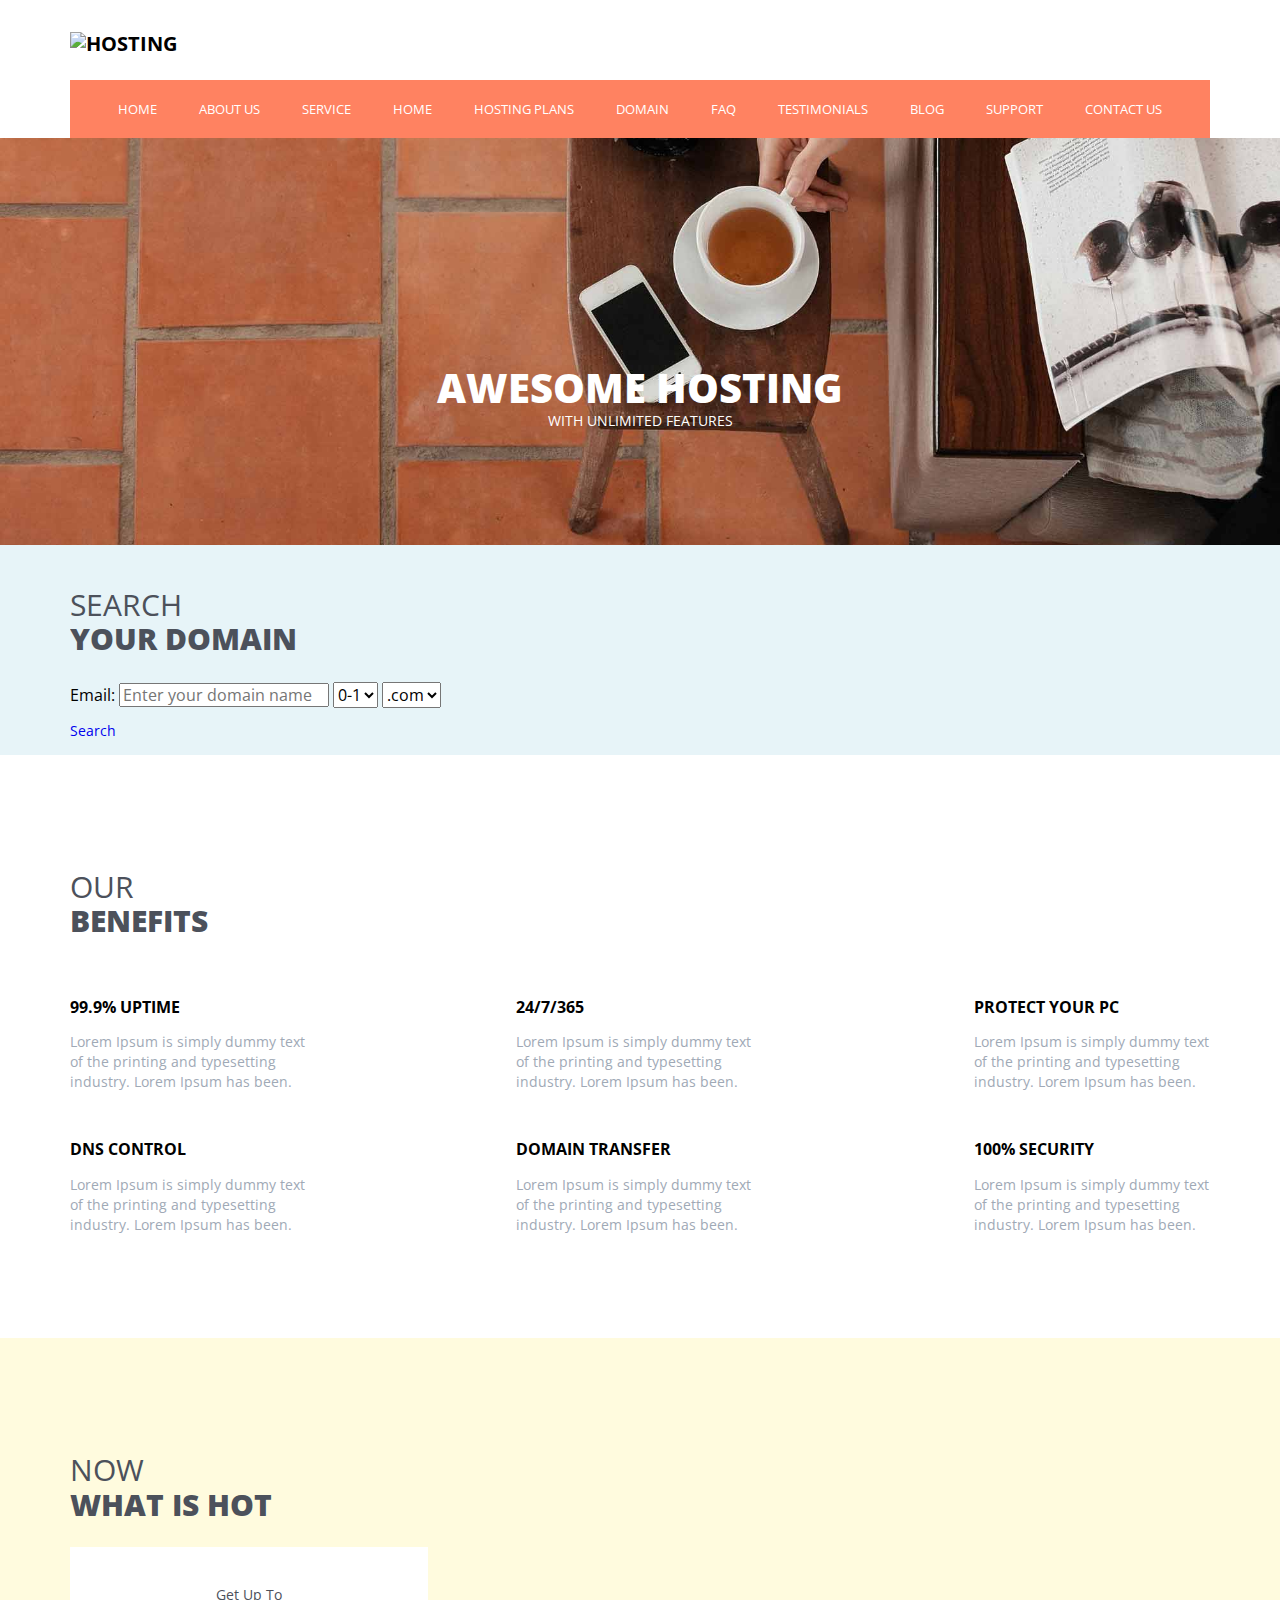
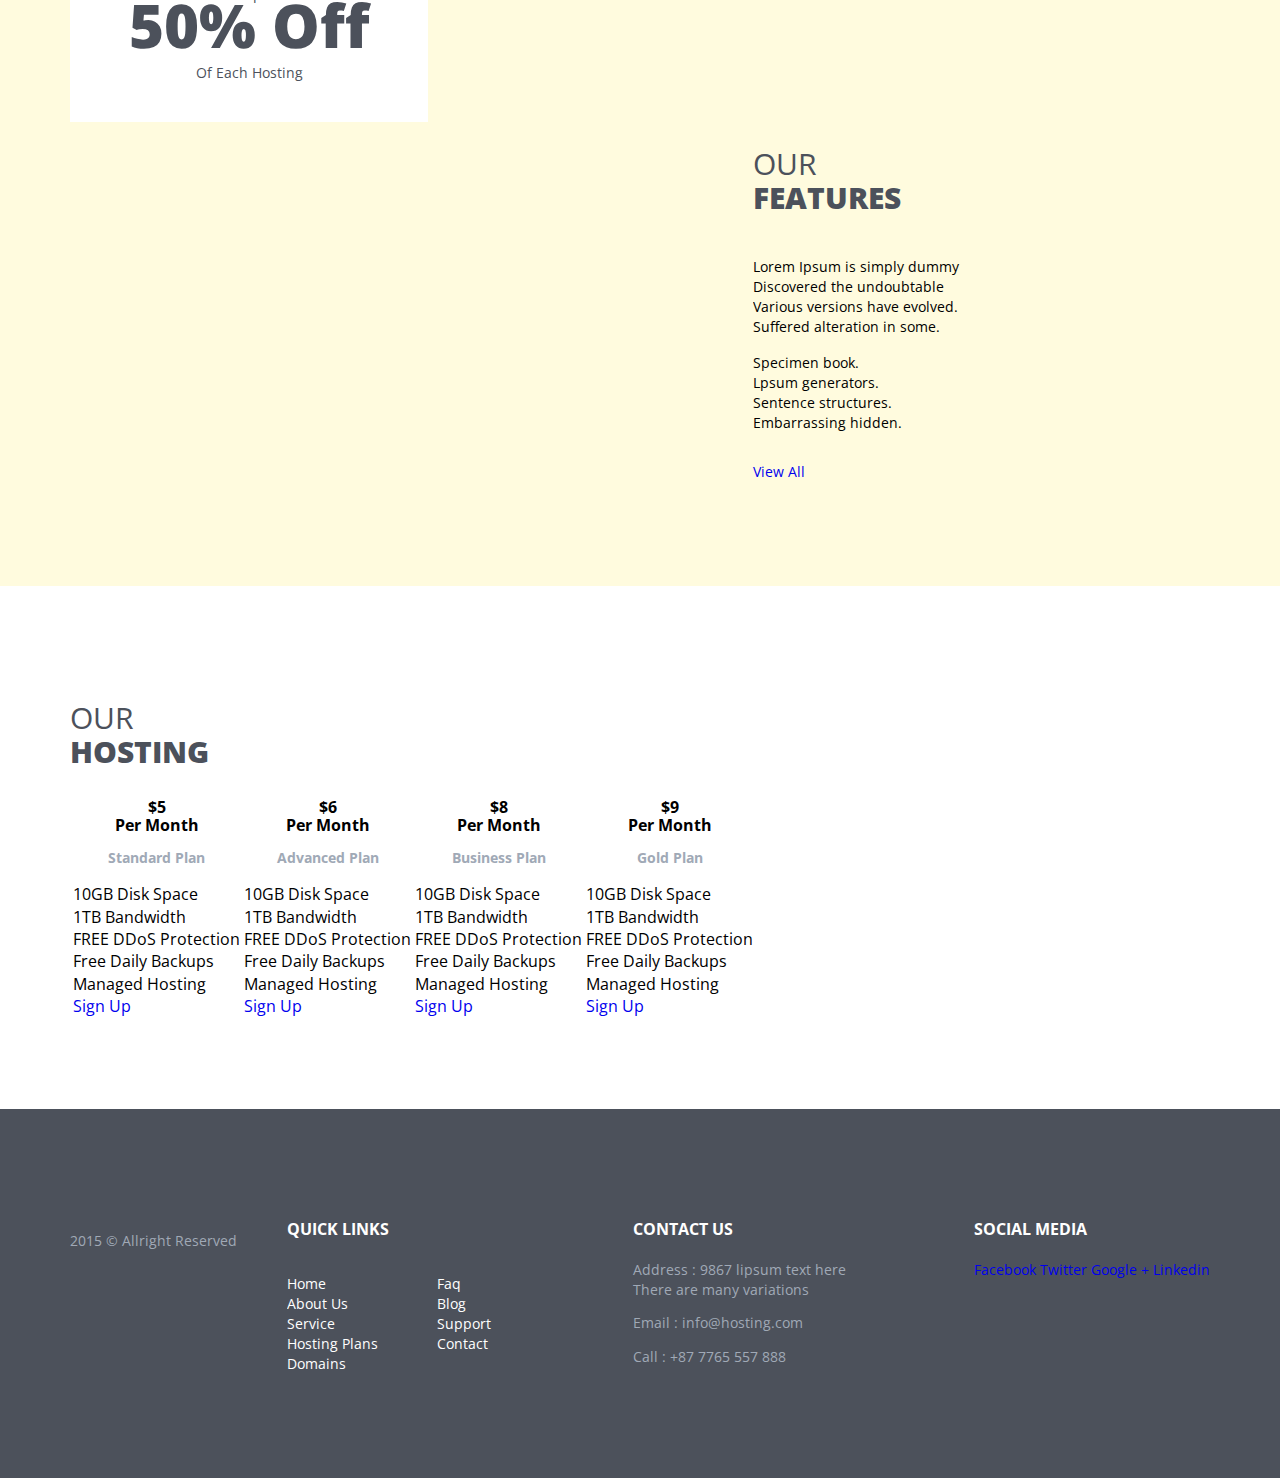
==== commit 21fe7eba: "Cleaned up and continued CSS" ====
--- a/index.html
+++ b/index.html
@@ -52,7 +52,7 @@
         <div class="wrapper row">
             <header>
                 <img>
-                <h2>Search<br> Your Domain</h2>
+                <h2>Search<br> <b>Your Domain</b></h2>
             </header>
             <form>
                 <label for="email">Email:</label>
@@ -79,7 +79,7 @@
 
     <section class="wrapper">
         <header>
-            <h2>Our<br> Benefits</h2>
+            <h2>Our<br> <b>Benefits</b></h2>
         </header>
         <!--First Div Row-->
         <div class="row">
@@ -161,7 +161,7 @@
         <div class="wrapper row">
             <section>
                 <header>
-                    <h2>Now <br>What Is Hot</h2>
+                    <h2>Now <br><b>What Is Hot</b></h2>
                 </header>
                 <div id="bg-white">
                     <p>Get Up To <br><b>50% Off</b><br>Of Each Hosting</p>
@@ -170,27 +170,27 @@
 
             <section>
                 <header>
-                    <h2>Our<br> Features</h2>
+                    <h2>Our<br><b>Features</b></h2>
                 </header>
 
                 <!--FIRST DIV-->
                 <div class="row">
                     <div>
                         <ul>
-                            <li>saldfkj;lasdfj</li>
-                            <li>kfaslfasfjsfl</li>
-                            <li>fasflaskjfls</li>
-                            <li>fasfdas;ldkfj</li>
+                            <li> Lorem Ipsum is simply dummy</li>
+                            <li> Discovered the undoubtable</li>
+                            <li>Various versions have evolved.</li>
+                            <li> Suffered alteration in some.</li>
                         </ul>
                     </div>
 
                     <!--SECOND DIV-->
                     <div>
                         <ul>
-                            <li>saldfkj;lasdfj</li>
-                            <li>kfaslfasfjsfl</li>
-                            <li>fasflaskjfls</li>
-                            <li>fasfdas;ldkfj</li>
+                            <li> Specimen book.</li>
+                            <li>Lpsum generators.</li>
+                            <li>Sentence structures.</li>
+                            <li>Embarrassing hidden.</li>
                         </ul>
                     </div>
                 </div>
@@ -203,7 +203,7 @@
 
     <section class="wrapper">
         <header>
-            <h2>Our <br>Hosting</h2>
+            <h2>Our <br><b>Hosting</b></h2>
         </header>
 
         <!--TABLE-->
--- a/css/main.css
+++ b/css/main.css
@@ -58,6 +58,10 @@
         padding: 0;
 }
 
+section:nth-child(2) > nav > div:nth-child(2) > ul li {
+        list-style: none;
+}
+
 /* -- ANCHORS -- */ 
 
 a {
@@ -133,6 +137,10 @@
 
 #bg-yellow, footer, body > section:nth-child(3), body > section:nth-child(5) {
         padding: 90px 0 90px 0;
+}
+
+#bg-white {
+        padding: 20px;
 }
 
 /*--------------------------------------------------------------
@@ -188,7 +196,7 @@
         font-size: 13px;
 }
 
-h1, h2, h3, div.wrapper > nav > ul li, #bg-header > div > p {
+h1, h2, h3, h4, div.wrapper > nav > ul li, #bg-header > div > p {
         text-transform: uppercase;
 }
 
@@ -202,7 +210,34 @@
         line-height: 20px;
 }
 
-
+h2 {
+        font-size: 30px;
+}
+
+h3 {
+        font-size: 16px;
+}
+
+#bg-white b {
+        font-size: 60px;
+}
+
+#bg-white > p {
+        line-height: 30px;
+        text-align: center;
+}
+
+b {
+        font-weight: 800;
+}
+
+h2, #bg-white > p {
+        font-weight: 400;
+}
+
+footer > div > section:nth-child(2) > nav > div {
+        font-size: 14px;
+}
 
 /* -- NAVIGATION -- */ 
 
@@ -239,10 +274,22 @@
         background-color: #4c515b;
 }
 
+#bg-white {
+        background-color: #fff;
+}
+
 p {
         color: #a0a9b6;
 }
 
-nav a, #bg-header > div > p {
+nav a, #bg-header > div > p, h4 {
         color: white;
 }
+
+#bg-white > p, h2, body > footer > div > section:nth-child(2) > nav > li {
+        color: #4c515b;
+}
+
+#logo > h1 > a > img {
+        color: black;
+}
